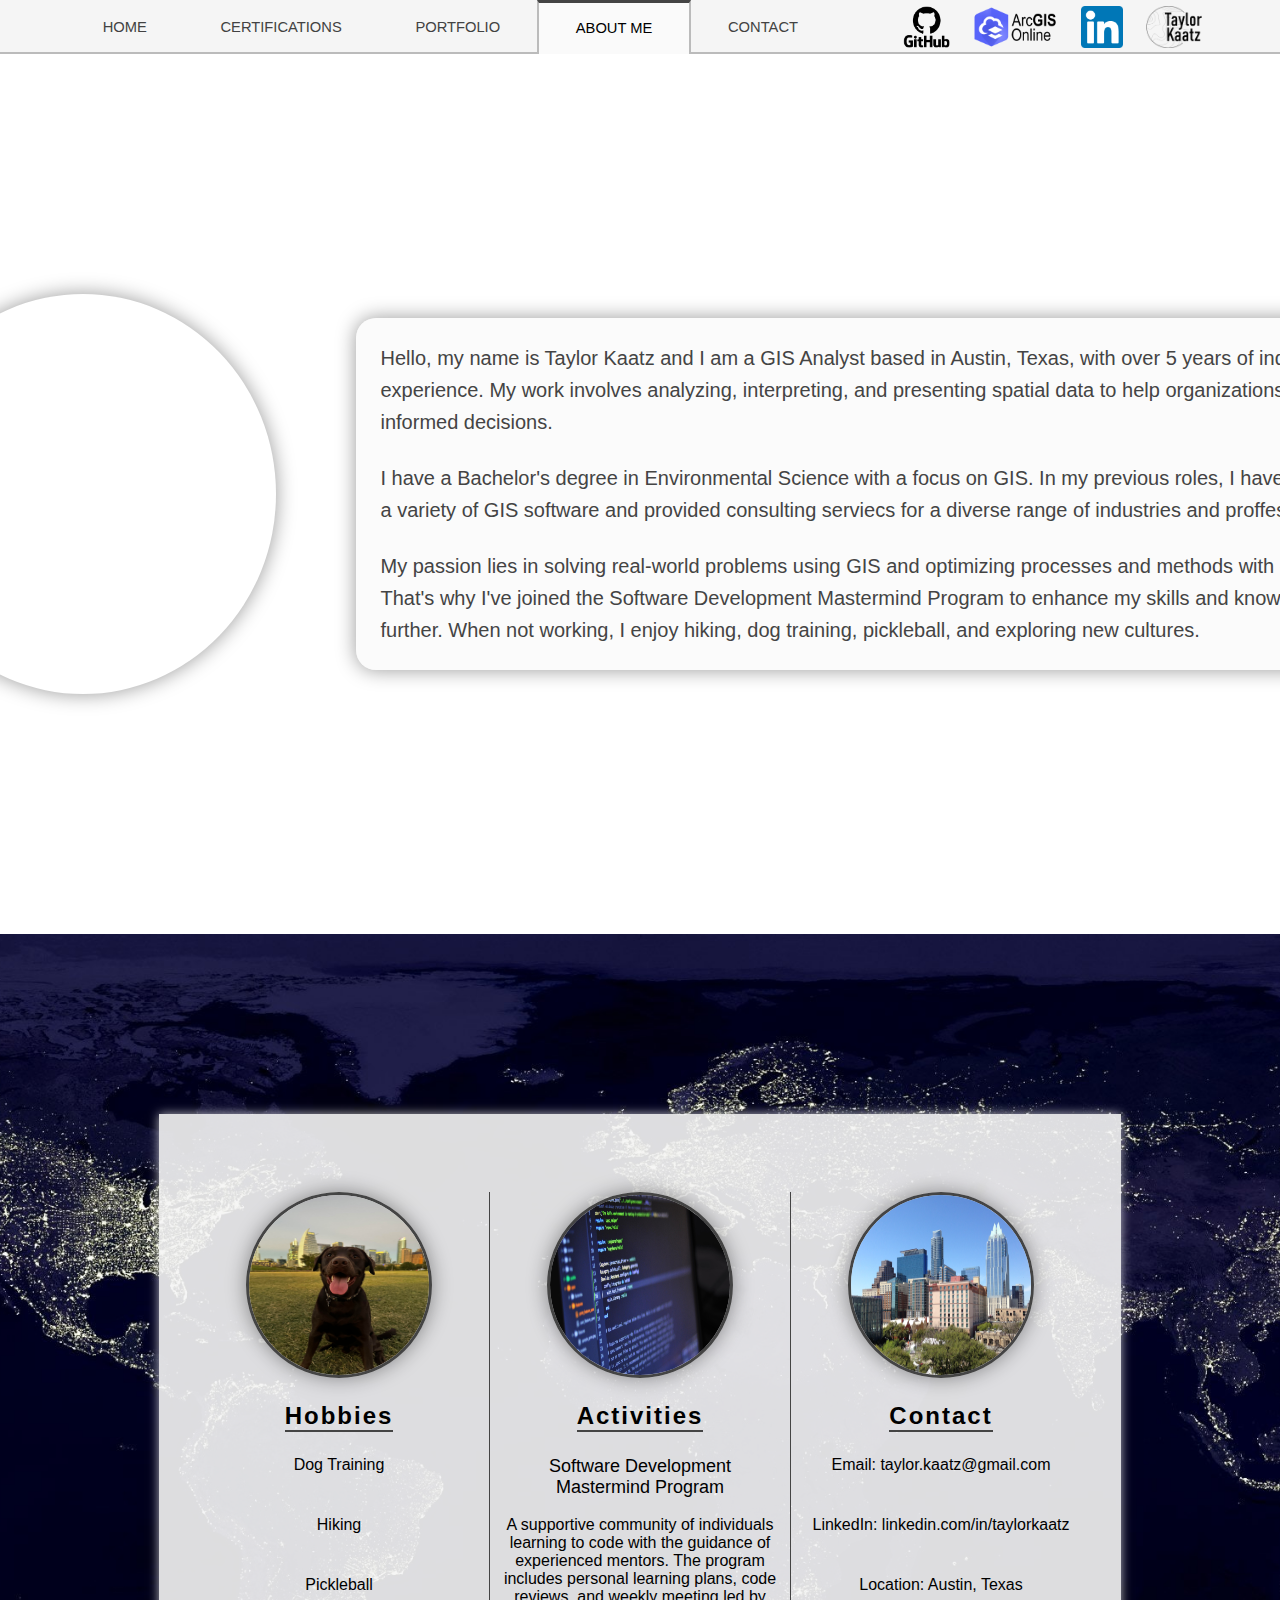
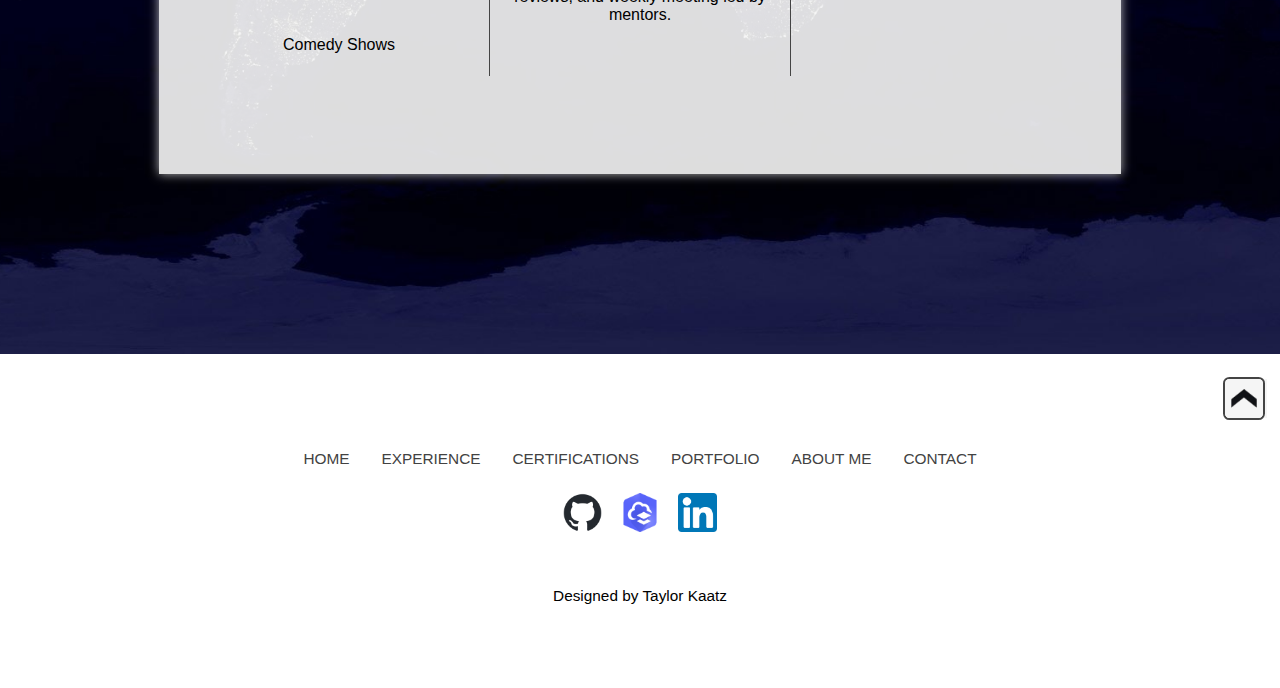
==== aboutme.html @ cbc4b2e5 "htmlCssInitialCommit" ====
<!DOCTYPE html>
<html lang="en">
  <head>
    <meta charset="UTF-8">
    <meta http-equiv="X-UA-Compatible" content="IE=edge">
    <meta name="viewport" content="width=device-width, initial-scale=1.0">

    <link rel="icon" href="images/logo/logo_taylorkaatz.png" type="image/png">
    <title>Taylor Kaatz - Home</title>
    <link rel="stylesheet" href="style.css">
    <link rel="stylesheet" href="sytleAboutMe.css">
  </head>


  <header class="nav justifyCenter lightSection">
    <nav class="navContainer">
      <div class="flexGrow1">
          <a class="inactiveTab navTab flexCenter" class="" href="home.html">Home</a>
          <a class="inactiveTab navTab flexCenter" href="certifications.html">Certifications</a>
          <a class="inactiveTab navTab flexCenter" href="portfolio.html">Portfolio</a> 
          <a class="activeTab navTab flexCenter" href="aboutme.html" id="aboutMe">About Me</a>
          <a class="inactiveTab navTab flexCenter" href="contact.html">Contact</a>
      </div>

      
      <div class="navLogoContainer">
        <a class="navLogo" href="https://github.com/tkaatz">
          <img src="images/logo/logo_gitHub_v2.png" alt="GitHub">
        </a>
        <a class="navLogo" href="https://kaatz.maps.arcgis.com">
          <img src="images/logo/logo_agol_v2.png" alt="AGOL">
        </a>
        <a class="navLogo" href="https://www.linkedin.com/in/taylorkaatz"> 
          <img src="images/logo/logo_linkedin.png" alt="Linkdein">
        </a>
        <a class="navLogo" href="home.html"> 
            <img src="images/logo/logo_taylorkaatz_v2.png" alt="TK">
        </a>
      </div>
    </nav>
  </header>


  <body>  
    <section style="background-image: url(images/banner/banner_topo_simple.jpg);">
      <main>
        <img id="profileImage" src="images/content/headshot2023_profile.jpg" alt="Profile Picture">
        <div class="aboutMeIntroContainer">
          <p class="aboutMeIntro">Hello, my name is Taylor Kaatz and I am a GIS Analyst based in Austin, Texas, with over 5 years of industry experience. My work involves analyzing, interpreting, and presenting spatial data to help organizations make informed decisions.</p>
          <p class="aboutMeIntro">I have a Bachelor's degree in Environmental Science with a focus on GIS. In my previous roles, I have utilized a variety of GIS software and provided consulting serviecs for a diverse range of industries and proffessionals.</p>
          <p class="aboutMeIntro">My passion lies in solving real-world problems using GIS and optimizing processes and methods with code. That's why I've joined the Software Development Mastermind Program to enhance my skills and knowledge further. When not working, I enjoy hiking, dog training, pickleball, and exploring new cultures.</p>
        </div>  
      </main>
    </section>

    <section class="sectionCentered" style="background-image: url(images/content/globalSpaceView.jpg);">
      <div id="aboutMeContentSection">
        <section class="aboutMeContainer">

          <div class="aboutMeContentContainer">
            <img class="aboutMeImage" src="images/content/moose.jpg" alt="Labrador Moose">
            <h1 class="aboutMeHeader">Hobbies</h1>
            <p class="aboutMeText">Dog Training</p>
            <p class="aboutMeText">Hiking</p>
            <p class="aboutMeText">Pickleball</p>
            <p class="aboutMeText">Comedy Shows</p>
          </div>

          <div class="verticalLine"></div>

          <div class="aboutMeContentContainer">
            <img class="aboutMeImage" src="images/content/computerScreenCode.jpg" alt="SDMP">
            <h1 class="aboutMeHeader">Activities</h1>
            <p class="aboutMeText aboutMeTextBold">Software Development<br>Mastermind Program</p>
            <p id="sdmpText">A supportive community of individuals learning to code with the guidance of experienced mentors. The program includes personal learning plans, code reviews, and weekly meeting led by mentors.</p>
          </div>

          <div class="verticalLine"></div>

          <div class="aboutMeContentContainer">
            <img class="aboutMeImage" src="images/content/atx.jpg" alt="Austin, Texas">
            <h1 class="aboutMeHeader">Contact</h1>
            <p class="aboutMeText">Email: taylor.kaatz@gmail.com</p>
            <p class="aboutMeText">LinkedIn: linkedin.com/in/taylorkaatz</p>
            <p class="aboutMeText">Location: Austin, Texas</p>
          </div>
        </section>
      </div>
    </section>
  </body>


  <footer class="footerLight">
    <div>
      <section class="footerReturnTopContainer">
        <a href="#siteTop" class="footerReturnTopAnchor"> 
          <img class="footerReturnTopImage" src="images/content/symbol_returnTopDark_transparent2.png" alt="Return to Top">
        </a>
        <p class="footerReturnTopText">Return to Top</p>
        <p class="footerReturnTopText"></p>
      </section>

      <ul>
        <li><a class="footerNav" href="home.html">Home</a></li>
        <li><a class="footerNav" href="experience.html">Experience</a></li>
        <li><a class="footerNav" href="certifications.html">Certifications</a></li>
        <li><a class="footerNav" href="portfolio.html">Portfolio</a></li>
        <li><a class="footerNav" href="aboutme.html">About Me</a></li>
        <li><a class="footerNav" href="contact.html">Contact</a></li>
      </ul>

      <ul>
        <li>
          <a href="https://github.com/tkaatz">
            <img class="navLogoImage footerLogoImage" src="images/logo/logo_gitHub_black.png" alt="GitHub">
          </a>
        </li>
        <li>
          <a href="https://kaatz.maps.arcgis.com">
            <img class="navLogoImage footerLogoImage" src="images/logo/logo_agol.png" alt="AGOL">
          </a>
        </li>
        <li>
          <a href="https://www.linkedin.com/in/taylorkaatz">
            <img class="navLogoImage footerLogoImage" src="images/logo/logo_linkedin.png" alt="Linkdein">
          </a>
        </li>
      </ul>
      <p>Designed by Taylor Kaatz</p>
    </div>
    
  </footer>

</html>
---- style.css ----
.nav * {
    display: flex;
    margin: 0;
  }

body {
  margin: 0;
  font-family: 'Lucida Sans', 'Lucida Sans Regular', 'Lucida Grande', 'Lucida Sans Unicode', Geneva, Verdana, sans-serif;
}

a {
  text-decoration: none;
  color: #424242;
}

.section {
  width: 100%;
}

/*Header*/

  .nav {
    box-shadow: inset 0 -.15vw 0 #bbb;
    height: 3.65vw;
  }

    .navContainer {
      width: 78vw;
    }

      .navTabContainer {
        padding: 0;
      }

        .navTab {
          position: relative;
          padding: 0 2.5vw;
          font-size: 1vw;
          text-transform: uppercase;
          white-space: nowrap;
        }

        .activeTab {
          color: black;
          border-left: .175vw solid #bbb;
          border-right: .175vw solid #bbb;
          border-top: .25vw solid #444444;
          background-color: rgb(250, 250, 250);
        }

          .activeTab:hover {
            background-color: #fff;
          }
        
          .activeTabText {
            height: 3.65vw;
            justify-content: center;
            align-items: center;
            top: -.05vw
          }


    .navLogoContainer {

    }
        
      .navLogo {
        position: relative;
        height: 3.65vw;
        padding: .4vw .8vw;
        box-sizing: border-box;
      }

    .inactiveTab:hover::before, .navLogo:hover::before {
      content: '';
      display: block;
      position: absolute;
      top: 0;
      left: 0;
      width: 0;
      height: .175vw;
      background-color: #bbb;
      animation: navTabAnimation 0.75s forwards;
    }

    .inactiveTab:hover, .navLogo:hover {
      box-sizing: border-box;
      background-color: #fff;
      box-shadow: inset 0 -.15vw 0 #bbb;
    }

      @keyframes navTabAnimation {
        from {
          width: 0;
        }
        to {
          width: 100%;
        }
      }








    h1 {
      margin: 0;
      letter-spacing: 2px;
    }

  .darkSection {
    color: whitesmoke;
    background-color:#424242;
  }

  .lightSection {
    color: #424242;
    background-color: whitesmoke;
  }      

  .rowSection {
    display: flex;
  }

  .columnSection {
    display: flex;
    flex-direction: column
  }

  .justifyCenter {
    display: flex;
    justify-content: center;
  }

  .flexCenter {
    display: flex;
    justify-content: center;
    align-items: center;
  }

  .flexGrow1 {
    flex-grow: 1;
  }

  .flip1 {
    order: 1
  }

  .flip2 {
    order: 2
  }

  .bannerBkgd {
    background-size: cover;
    background-position: center center;
    background-repeat: no-repeat;
  }

  .headingBanner {
    padding: 48px 0;
    text-align: center;
    color: whitesmoke;
    font-size: 48px;
    font-family: font-family: system-ui, -apple-system, BlinkMacSystemFont, 'Segoe UI', Roboto, Oxygen, Ubuntu, Cantarell, 'Open Sans', 'Helvetica Neue', sans-serif;;
  }

/*Welcome*/
.welcome {
  align-items: end;
  height: 40vw;
  width: 80%;
}

  .welcomeTextContainer {
    flex-grow: 1;
    color: whitesmoke;
    height: 100%;
  }

    .welcomeText {
      width: 40vw;
      margin: 0;
    }

    .welcomeName {
      font-size: 6vw;
      padding: 0;
      letter-spacing: 0;
    }

    .welcomeJob {
      font-size: 2.5vw;
      font-weight: 100;
      color: rgb(165, 179, 165);
    }

    .welcomeDesc {
      padding: 4vw 0 0 0;
      font-size: 2vw;
      font-weight: 300;
      font-family: system-ui, -apple-system, BlinkMacSystemFont, 'Segoe UI', Roboto, Oxygen, Ubuntu, Cantarell, 'Open Sans', 'Helvetica Neue', sans-serif;
    }

  #headshot {
    height: 90%;
  }

/*Home Highlights*/
  .highlightText {
    max-width: 750px;
    margin: 40px;
    font-size: 36px;
    font-family: system-ui, -apple-system, BlinkMacSystemFont, 'Segoe UI', Roboto, Oxygen, Ubuntu, Cantarell, 'Open Sans', 'Helvetica Neue', sans-serif;
  }

  .highlightImage {
    height: 420px;
    width: auto;
  }



@media (max-width: 1600px) {
  .nav {
    height: 4.2vw;
  }

    .navContainer {
      width: 89.7vw;
    }
 
      .navTab {
      padding: 0 2.875vw;
      font-size: 1.15vw;
      }

      .navLogo {
        height: 4.2vw;
        padding: .46vw .92vw;
      }
  
  
  .headingBanner {
    font-size: 3vw;
    padding: 3vw;
  }
  
    .highlightText {
      max-height: 26vw;    
      font-size: 2.4vw;
      margin: 2vw;    
    }

    .highlightImage {
      height: 26vw;
    }
}

@media (max-width: 1200px) {
  .nav {
    height: 4.5vw;
  }

    .navContainer {
      width: 90vw;
    }
 
      .navTab {
      padding: 0 3vw;
      font-size: 1.25vw;
      }

      .navLogo {
        height: 4.5vw;
        padding: .5vw 1vw;
      }
}

@media (max-width: 800px) {
  .nav {
    height: 5vw;
  }

    .navContainer {
      width: 95vw;
    }
 
      .navTab {
      padding: 0 1vw;
      font-size: 2.2vw;
      }

      .navLogo {
        height: 5vw;
        padding: .5vw .5vw;
      }



  .welcome {
    height: 80vw;
    width: 100%;
  }
  
    .welcomeTextContainer {
      padding-left: 1vw;
    }

      .welcomeName {
        font-size: 6.1vw;
      }

      .welcomeJob {
        font-size: 4.1vw;
      }
  
      .welcomeDesc {
        padding: 4vw 0 0 0;
        font-size: 3.5vw;
      }


  .flip1 {
    order: 2;
  }

  .flip2 {
    order: 1;
  }

  .headingBanner {
    font-size: 6vw;
    padding: 6vw;
  }

  .highlight {
    flex-direction: column;
    padding: 8vw 2vw;
    gap: 8vw;
  }

  .highlightText {
    max-height: none;
    font-size: 5vw;
    padding: 5vw 0;
    margin: 0;
    text-align: center;
  }

  .highlightImage {
    width: 100%;
    height: auto;
    box-shadow: 0px 0px 20px rgba(0, 0, 0, 0.4);
  }
}

.portfolio {
  display: flex;
  align-items: center;
  justify-content: center;
  flex-direction: column;
  background-color: #424242;
  padding: 0vw 0;
}

.portfolio a {
  display: flex;
  flex-direction: column;
  justify-content: center;
  align-items: center;
  height: 15vw;
  box-shadow: 0px 0px 20px rgba(0, 0, 0, 0.4);
  transition: all 0.75s ease;
}

.portfolio a img {
  height: 100%;
  background-color: whitesmoke;
}

.portfolio a:hover {
  height: 20vw;
  box-shadow: 0px 0px 40px rgba(255, 255, 255, 0.4);
}

.portfolioContainer {
  display: flex;
  justify-content: center;
  align-items: center;
  flex-direction: column;
  height: 30vw;
  width: 90vw;
}


/*Footer*/

  footer {
    position: relative;
    width: 100%;
    display: inline-flex;
    justify-content: center;
  }

  footer div {
    display: flex;
    flex-direction:column;
    margin: 6.5vw 0vw 6.5vw 0vw;
    gap:.5vw
  }

  footer div ul {
    display: flex;
    flex-direction: row;
    justify-content: center;
    align-items: center;
    padding: 0;
    gap: 1.5vw;
    margin: .5vw 0 .5vw 0;
  }

  footer div ul li {
    display: flex;
    flex-direction: row;

  }

  footer p {
    justify-content: center;
    font-size: 1.2vw;
    margin: 3vw auto 0vw auto;
  }

  .footerLogoImage {
    width: 3vw;
    height: 3vw;
  }

  .footerNav {
    text-decoration: none;
    color: #424242;
    padding: .5vw;
    font-size: 1.2vw;
    text-transform: uppercase;
  }

  .footerReturnTopAnchor {
    position: absolute;
    right: .175vw;
    height: 3vw;
    width: 3vw;
    z-index: 2;
    border: .175vw solid #444444;
    border-radius: .5vw;
    overflow: hidden;
    transition: all 0.5s ease;
  }

  .footerReturnTopImage {
    position: inherit;
    height: 100%;
    width: 100%;
    background-color: whitesmoke;
    z-index: 1;
  }

  .footerReturnTopContainer {
    display: flex;
    justify-content: center;
    align-items: center;
    position: absolute;
    top: 1vw;
    right: 1vw;
    width: 14.5vw;
    height: 5vw;
    margin: 0;
    overflow: hidden;
  }

  .footerReturnTopText {
    display: flex;
    position: absolute;
    margin: 0;
    left: 90%;
    font-size: 1.5vw;
    align-items: center;
    height: 3vw;
    white-space: nowrap;
    transition: all 0.5s ease;
    background-color: whitesmoke;
    min-width: 3vw;
    min-height: 3vw;
  }


  .footerReturnTopAnchor:hover {
    height: 3.25vw;
    width: 3.25vw;
    box-shadow: 0 0vw 0.3vw 0.225vw rgb(0 0 0 / 0.2);
  }

  .footerReturnTopAnchor:hover + .footerReturnTopText {
      left: 0vw;
  }

  .footerNav:hover {
    box-shadow: 0 0vw 0.3vw 0.225vw rgb(0 0 0 / 0.2);
  }

  .footerLogoImage:hover {
    box-shadow: 0 0vw 0.3vw 0.225vw rgb(0 0 0 / 0.2);
  }

  .underConstructionContainer {
    display: flex;
    flex-direction: column;
    justify-content: center;
    align-items: center;
  }

  .underConstruction{
    width: 1500px;
  }
---- sytleAboutMe.css ----
#profileImage {
  border-radius: 50%;
  width: 400px;
  height: 400px;
  position: relative;
  float: left;
  box-shadow: 0px 0px 20px rgba(0, 0, 0, 0.4);
  margin: 240px 80px 240px 0px;
}

section {
  background-image: cover;
  background-size: cover;
  background-position: center center;
  background-repeat: no-repeat;
  display: flex;
  flex-direction: row;
  align-items: center;
  justify-content: center;
}

.aboutMeIntroContainer {
  display: flex;
  flex-direction: column;
  align-items: center;
  justify-content: space-evenly;
  gap: 24px;
  border-radius: 20px;
  background-color: rgba(245, 245, 245, 0.4);
  box-shadow: 0px 0px 20px rgba(0, 0, 0, 0.4);
  padding: 24px;
  width: 1020px;
  
}

.aboutMeIntro {
  font-size: 20px;
  font-weight: 150;
  color: #444444;
  line-height: 32px;
  margin: 0;
}

#aboutMeContentSection {
  display: flex;
  flex-direction: row;
  justify-content: center;
  align-items: center;
  background-color: rgba(245, 245, 245, 0.9);
  margin: 180px;
  height: 600px;
  width: fit-content;
  padding: 30px;
  box-shadow: 0px 0px 10px #ffffffb5;
}

.sectionCentered {
  display: flex;
  justify-content: center;
  align-items: center;
}

.aboutMeContainer {
  align-items: flex-start;
  justify-content: center;
  flex-direction: row;
}

.aboutMeContentContainer {
  display: flex;
  flex-direction: column;
  justify-content: center;
  align-items: center;
  text-align: center;
  width: 300px;


}

.aboutMeHeader {
  font-size: 24px;
  border-bottom: 2px solid #444444;
  margin: 24px 0px
}

.verticalLine {
  border-right: 1px solid #444444;
  height: 484px;
  width: 0;
}

.aboutMeImage {
  border-radius: 50%;
  height: 180px;
  width: 180px;
  border: 3px solid #444444;
  box-shadow: 0px 0px 20px rgba(0, 0, 0, 0.4);
  margin: 0;
}

.aboutMeText {
  display: flex;
  justify-content: center;
  align-items: flex-start;
  margin: 0;
  height: 60px;
}

.aboutMeTextBold{
  font-size: 18px;
}

#sdmpText {
  margin: 0;
  align-items: flex-start;
}

body {
  font-family: Arial, sans-serif;
  margin: 0;
  padding: 0;
}
main {
  display: flex;
  justify-content: space-evenly;
  align-items: center;
  flex-direction: row;
  width: 1500px;

}

@media (max-width: 1470px) {

}
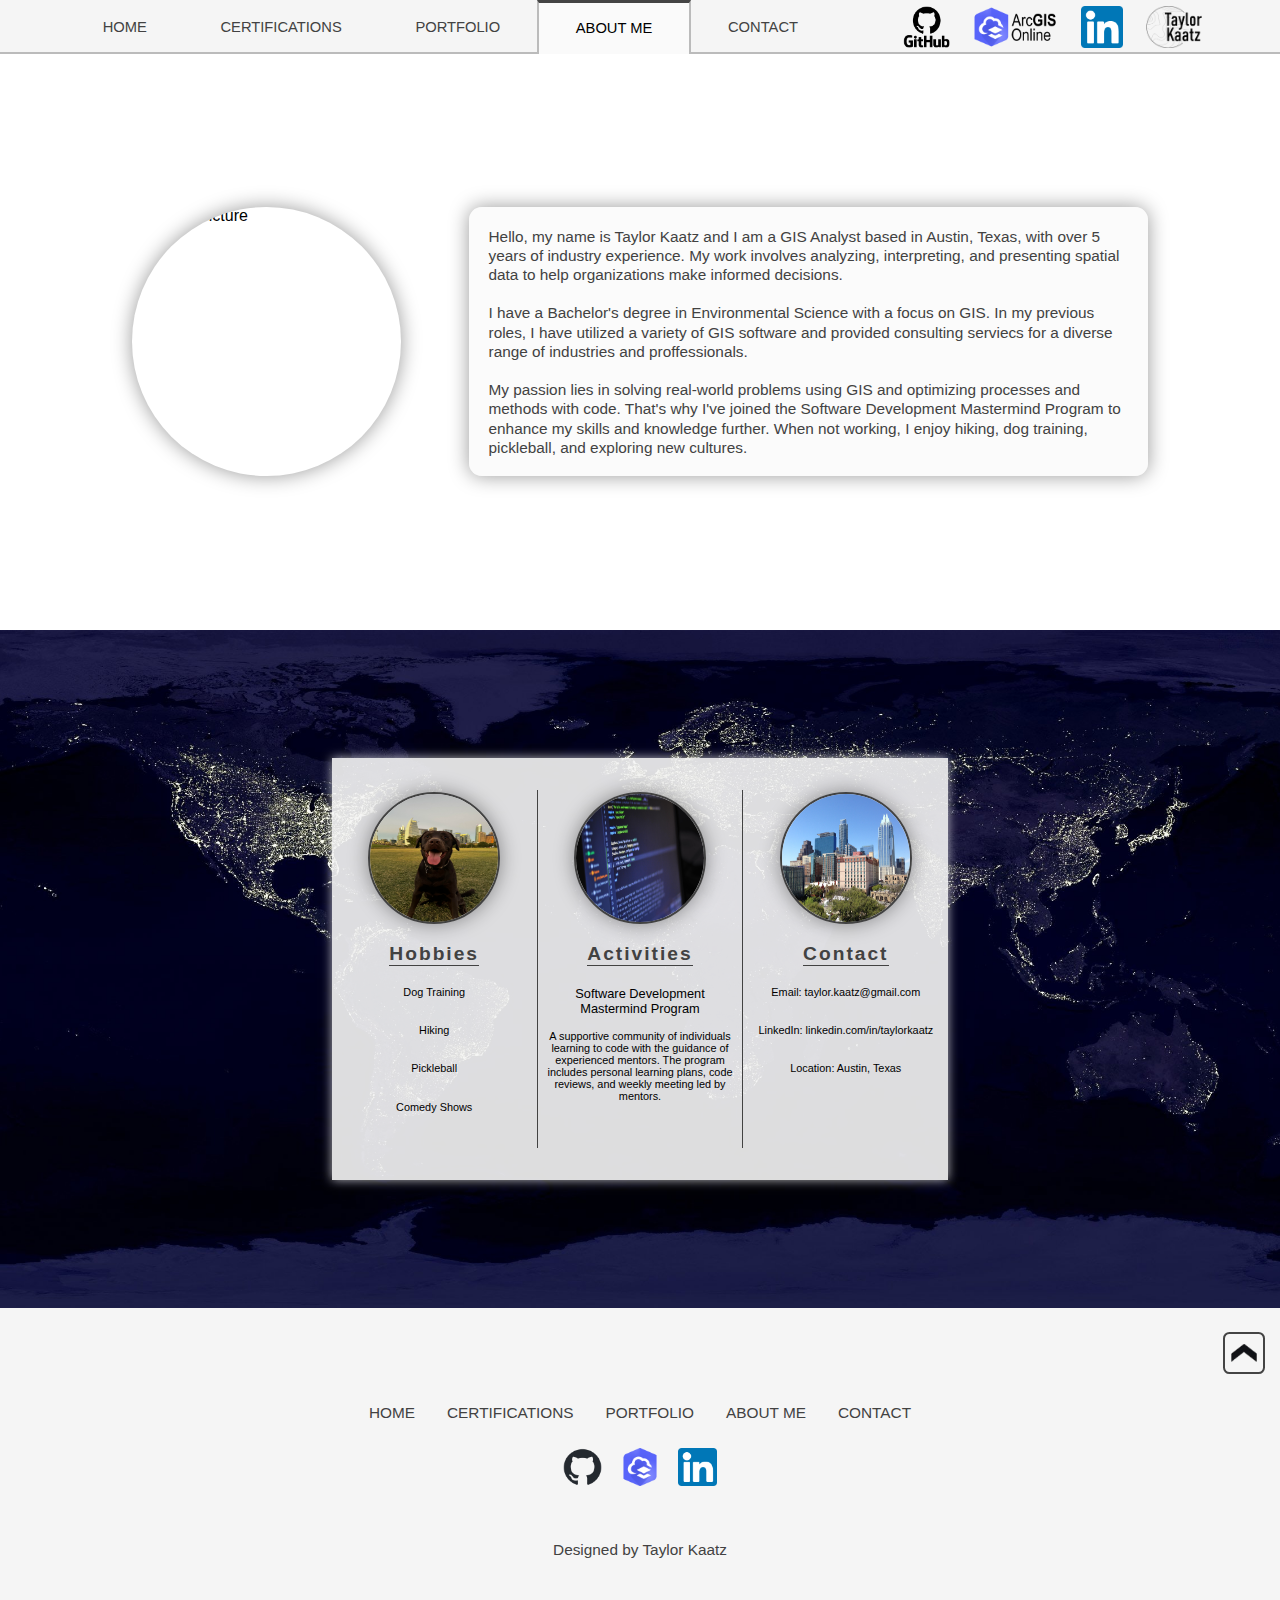
==== commit bc2aa43f: "minorFixesCommit" ====
--- a/aboutme.html
+++ b/aboutme.html
@@ -12,10 +12,10 @@
   </head>
 
 
-  <header class="nav justifyCenter lightSection">
+  <header class="nav justifyCenter lightSection" id="siteTop">
     <nav class="navContainer">
       <div class="flexGrow1">
-          <a class="inactiveTab navTab flexCenter" class="" href="home.html">Home</a>
+          <a class="inactiveTab navTab flexCenter" class="" href="index.html">Home</a>
           <a class="inactiveTab navTab flexCenter" href="certifications.html">Certifications</a>
           <a class="inactiveTab navTab flexCenter" href="portfolio.html">Portfolio</a> 
           <a class="activeTab navTab flexCenter" href="aboutme.html" id="aboutMe">About Me</a>
@@ -33,7 +33,7 @@
         <a class="navLogo" href="https://www.linkedin.com/in/taylorkaatz"> 
           <img src="images/logo/logo_linkedin.png" alt="Linkdein">
         </a>
-        <a class="navLogo" href="home.html"> 
+        <a class="navLogo" href="index.html"> 
             <img src="images/logo/logo_taylorkaatz_v2.png" alt="TK">
         </a>
       </div>
@@ -90,7 +90,7 @@
   </body>
 
 
-  <footer class="footerLight">
+  <footer class="lightSection">
     <div>
       <section class="footerReturnTopContainer">
         <a href="#siteTop" class="footerReturnTopAnchor"> 
@@ -101,8 +101,7 @@
       </section>
 
       <ul>
-        <li><a class="footerNav" href="home.html">Home</a></li>
-        <li><a class="footerNav" href="experience.html">Experience</a></li>
+        <li><a class="footerNav" href="index.html">Home</a></li>
         <li><a class="footerNav" href="certifications.html">Certifications</a></li>
         <li><a class="footerNav" href="portfolio.html">Portfolio</a></li>
         <li><a class="footerNav" href="aboutme.html">About Me</a></li>
--- a/style.css
+++ b/style.css
@@ -456,6 +456,7 @@
     border: .175vw solid #444444;
     border-radius: .5vw;
     overflow: hidden;
+    background-color: whitesmoke;
     transition: all 0.5s ease;
   }
 
@@ -463,7 +464,6 @@
     position: inherit;
     height: 100%;
     width: 100%;
-    background-color: whitesmoke;
     z-index: 1;
   }
 
@@ -499,6 +499,7 @@
   .footerReturnTopAnchor:hover {
     height: 3.25vw;
     width: 3.25vw;
+    background-color: #fff;
     box-shadow: 0 0vw 0.3vw 0.225vw rgb(0 0 0 / 0.2);
   }
 
--- a/sytleAboutMe.css
+++ b/sytleAboutMe.css
@@ -1,11 +1,11 @@
 #profileImage {
   border-radius: 50%;
-  width: 400px;
-  height: 400px;
+  width: 21vw;
+  height: 21vw;
   position: relative;
   float: left;
   box-shadow: 0px 0px 20px rgba(0, 0, 0, 0.4);
-  margin: 240px 80px 240px 0px;
+  margin: 12vw 5vw 12vw 0;
 }
 
 section {
@@ -24,20 +24,19 @@
   flex-direction: column;
   align-items: center;
   justify-content: space-evenly;
-  gap: 24px;
-  border-radius: 20px;
+  gap: 1.5vw;
+  border-radius: 1vw;
   background-color: rgba(245, 245, 245, 0.4);
   box-shadow: 0px 0px 20px rgba(0, 0, 0, 0.4);
-  padding: 24px;
-  width: 1020px;
-  
+  padding: 1.5vw;
+  width: 50vw;
 }
 
 .aboutMeIntro {
-  font-size: 20px;
+  font-size: 1.2vw;
   font-weight: 150;
-  color: #444444;
-  line-height: 32px;
+  color: #424242;
+  line-height: 1.5vw;
   margin: 0;
 }
 
@@ -47,10 +46,10 @@
   justify-content: center;
   align-items: center;
   background-color: rgba(245, 245, 245, 0.9);
-  margin: 180px;
-  height: 600px;
+  margin: 10vw;
+  height: 30vw;
   width: fit-content;
-  padding: 30px;
+  padding: 1.5vw 0 1.5vw 0;
   box-shadow: 0px 0px 10px #ffffffb5;
 }
 
@@ -72,30 +71,29 @@
   justify-content: center;
   align-items: center;
   text-align: center;
-  width: 300px;
-
-
+  width: 16vw;
 }
 
 .aboutMeHeader {
-  font-size: 24px;
-  border-bottom: 2px solid #444444;
-  margin: 24px 0px
+  font-size: 1.5vw;
+  border-bottom: .15vw solid #424242;
+  margin: 1.5vw 0;
+  color: #424242;
 }
 
 .verticalLine {
-  border-right: 1px solid #444444;
-  height: 484px;
+  border-right: .1vw solid #424242;
+  height: 28vw;
   width: 0;
 }
 
 .aboutMeImage {
   border-radius: 50%;
-  height: 180px;
-  width: 180px;
-  border: 3px solid #444444;
+  height: 10vw;
+  width: 10vw;
+  border: 0.2vw solid #424242;
   box-shadow: 0px 0px 20px rgba(0, 0, 0, 0.4);
-  margin: 0;
+  margin: .2vw 0 0 0;
 }
 
 .aboutMeText {
@@ -103,16 +101,19 @@
   justify-content: center;
   align-items: flex-start;
   margin: 0;
-  height: 60px;
+  height: 3vw;
+  font-size: .85vw;
 }
 
 .aboutMeTextBold{
-  font-size: 18px;
+  margin: 0 0 0.5vw 0;
+  font-size: 1vw;
 }
 
 #sdmpText {
   margin: 0;
   align-items: flex-start;
+  font-size: .85vw;
 }
 
 body {
@@ -125,10 +126,159 @@
   justify-content: space-evenly;
   align-items: center;
   flex-direction: row;
-  width: 1500px;
-
-}
-
-@media (max-width: 1470px) {
-
-}+  width: 80vw;
+
+}
+
+@media (max-width: 1200px) {
+  #profileImage {
+    border-radius: 50%;
+    width: 24vw;
+    height: 24vw;
+    margin: 12vw 1vw 12vw 0;
+  }
+
+  .aboutMeIntroContainer {
+    gap: 1.5vw;
+    border-radius: 1vw;
+    padding: 1.5vw;
+    width: 60vw;
+}
+
+.aboutMeIntro {
+  font-size: 1.6vw;
+  font-weight: 150;
+  color: #424242;
+  line-height: 2vw;
+  margin: 0;
+}
+
+  main {
+    width: 100vw;
+  }
+
+  #aboutMeContentSection {
+    height: 54vw;
+  }
+
+  .aboutMeContentContainer {
+  width: 29vw;
+  }
+.aboutMeImage {
+  height: 15vw;
+  width: 15vw;
+  border: 0.3vw solid #424242;
+}
+
+.aboutMeHeader {
+  font-size: 2.5vw;
+  border-bottom: 0.2vw solid #424242;
+  margin: 2vw 0;
+}
+
+.aboutMeText {
+  height: 4vw;
+  font-size: 1.5vw;
+}
+
+.aboutMeTextBold {
+  margin: 0 0 1.5vw 0;
+  font-size: 1.8vw;
+}
+
+#sdmpText {
+  font-size: 1.5vw;
+  width: 28vw;
+}
+
+.verticalLine {
+  height: 40vw;
+}
+
+}
+
+
+
+
+
+
+
+
+
+
+
+
+
+
+
+@media (max-width: 800px) {
+  #profileImage {
+    border-radius: 50%;
+    width: 40vw;
+    height: 40vw;
+    position: relative;
+    float: left;
+    margin: 12vw 0 6vw 0;
+  }
+
+  .aboutMeIntroContainer {
+    gap: 4.5vw;
+    padding: 2.5vw;
+    width: 80vw;
+    margin-bottom: 12vw;
+}
+
+.aboutMeIntro {
+  font-size: 3vw;
+  font-weight: 150;
+  color: #424242;
+  line-height: 3.5vw;
+  margin: 0;
+}
+
+main {
+  justify-content: center;
+  flex-direction: column;
+  width: none;
+
+}
+
+  #aboutMeContentSection {
+    height: 60vw;
+    padding: 3vw 0 0 0;
+  }
+
+
+  .aboutMeContentContainer {
+    width: 32vw;
+}
+
+  .aboutMeImage {
+    height: 18vw;
+    width: 18vw;
+  }
+  
+  .aboutMeHeader {
+    font-size: 4vw;
+    border-bottom: 0.3vw solid #424242;
+    margin: 4vw 0;
+  }
+  
+  .aboutMeText {
+    height: 6vw;
+    font-size: 1.8vw;
+  }
+  
+  .aboutMeTextBold {
+    margin: 0 0 1.5vw 0;
+    font-size: 2vw;
+  }
+  
+  #sdmpText {
+    font-size: 1.8vw;
+    width: 30vw;
+  }
+  
+  .verticalLine {
+    height: 54vw;
+  }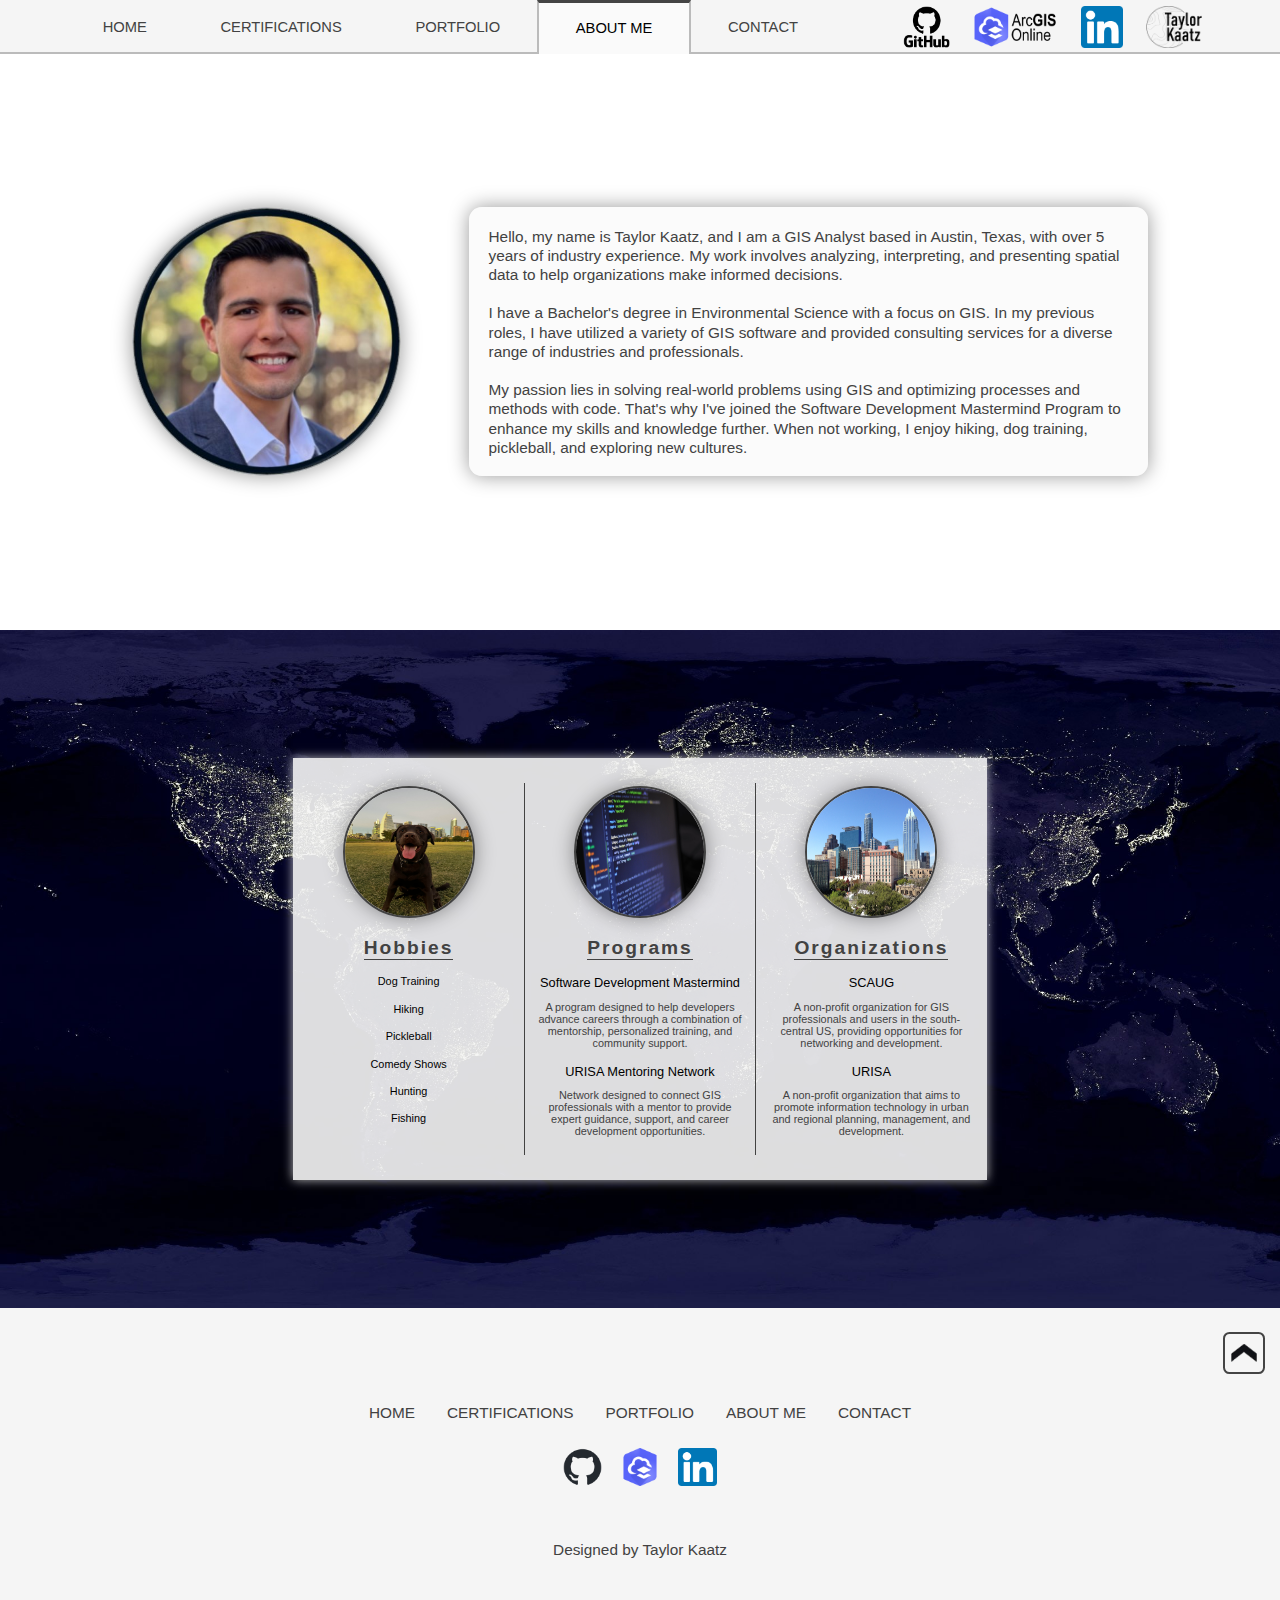
==== commit bc65d91c: "aboutMeUpdateCommit" ====
--- a/aboutme.html
+++ b/aboutme.html
@@ -44,10 +44,10 @@
   <body>  
     <section style="background-image: url(images/banner/banner_topo_simple.jpg);">
       <main>
-        <img id="profileImage" src="images/content/headshot2023_profile.jpg" alt="Profile Picture">
+        <img id="profileImage" src="images/content/headshot2023_Profile.jpg" alt="Profile Picture">
         <div class="aboutMeIntroContainer">
-          <p class="aboutMeIntro">Hello, my name is Taylor Kaatz and I am a GIS Analyst based in Austin, Texas, with over 5 years of industry experience. My work involves analyzing, interpreting, and presenting spatial data to help organizations make informed decisions.</p>
-          <p class="aboutMeIntro">I have a Bachelor's degree in Environmental Science with a focus on GIS. In my previous roles, I have utilized a variety of GIS software and provided consulting serviecs for a diverse range of industries and proffessionals.</p>
+          <p class="aboutMeIntro">Hello, my name is Taylor Kaatz, and I am a GIS Analyst based in Austin, Texas, with over 5 years of industry experience. My work involves analyzing, interpreting, and presenting spatial data to help organizations make informed decisions.</p>
+          <p class="aboutMeIntro">I have a Bachelor's degree in Environmental Science with a focus on GIS. In my previous roles, I have utilized a variety of GIS software and provided consulting services for a diverse range of industries and professionals.</p>
           <p class="aboutMeIntro">My passion lies in solving real-world problems using GIS and optimizing processes and methods with code. That's why I've joined the Software Development Mastermind Program to enhance my skills and knowledge further. When not working, I enjoy hiking, dog training, pickleball, and exploring new cultures.</p>
         </div>  
       </main>
@@ -64,25 +64,31 @@
             <p class="aboutMeText">Hiking</p>
             <p class="aboutMeText">Pickleball</p>
             <p class="aboutMeText">Comedy Shows</p>
+            <p class="aboutMeText">Hunting</p>
+            <p class="aboutMeText">Fishing</p>
           </div>
 
           <div class="verticalLine"></div>
 
           <div class="aboutMeContentContainer">
             <img class="aboutMeImage" src="images/content/computerScreenCode.jpg" alt="SDMP">
-            <h1 class="aboutMeHeader">Activities</h1>
-            <p class="aboutMeText aboutMeTextBold">Software Development<br>Mastermind Program</p>
-            <p id="sdmpText">A supportive community of individuals learning to code with the guidance of experienced mentors. The program includes personal learning plans, code reviews, and weekly meeting led by mentors.</p>
+            <h1 class="aboutMeHeader">Programs</h1>
+            <a href="https://andysterkowitz.com/"><p class="aboutMeText aboutMeTextBold">Software Development Mastermind</p></a>
+            <p id="sdmpText">A program designed to help developers advance careers through a combination of mentorship, personalized training, and community support.</p>
+            <a href="https://mentoring-network-urisa.hub.arcgis.com/"><p class="aboutMeText aboutMeTextBold">URISA Mentoring Network</p></a>
+            <p id="sdmpText">Network designed to connect GIS professionals with a mentor to provide expert guidance, support, and career development opportunities.</p>
           </div>
 
           <div class="verticalLine"></div>
 
           <div class="aboutMeContentContainer">
             <img class="aboutMeImage" src="images/content/atx.jpg" alt="Austin, Texas">
-            <h1 class="aboutMeHeader">Contact</h1>
-            <p class="aboutMeText">Email: taylor.kaatz@gmail.com</p>
-            <p class="aboutMeText">LinkedIn: linkedin.com/in/taylorkaatz</p>
-            <p class="aboutMeText">Location: Austin, Texas</p>
+            <h1 class="aboutMeHeader">Organizations</h1>
+            <a href="https://www.scaug.org/"><p class="aboutMeText aboutMeTextBold">SCAUG</p></a>
+            <p id="sdmpText">A non-profit organization for GIS professionals and users in the south-central US, providing opportunities for networking and development.</p>            
+            <a href="https://urisa-portal.org/"><p class="aboutMeText aboutMeTextBold">URISA</p></a>
+            <p id="sdmpText">A non-profit organization that aims to promote information technology in urban and regional planning, management, and development.</p>
+
           </div>
         </section>
       </div>
--- a/sytleAboutMe.css
+++ b/sytleAboutMe.css
@@ -71,19 +71,19 @@
   justify-content: center;
   align-items: center;
   text-align: center;
-  width: 16vw;
+  width: 18vw;
 }
 
 .aboutMeHeader {
   font-size: 1.5vw;
   border-bottom: .15vw solid #424242;
-  margin: 1.5vw 0;
+  padding: 1.5vw 0 0 0;
   color: #424242;
 }
 
 .verticalLine {
   border-right: .1vw solid #424242;
-  height: 28vw;
+  height: 29vw;
   width: 0;
 }
 
@@ -101,19 +101,27 @@
   justify-content: center;
   align-items: flex-start;
   margin: 0;
-  height: 3vw;
+  padding: 1.2vw 0 0 0;
   font-size: .85vw;
+  color: black;
 }
 
 .aboutMeTextBold{
-  margin: 0 0 0.5vw 0;
+  padding: 1.2vw 0 .8vw 0;
   font-size: 1vw;
+  color: black;
+}
+
+.aboutMeTextBold:hover {
+  text-decoration: underline;
 }
 
 #sdmpText {
   margin: 0;
   align-items: flex-start;
   font-size: .85vw;
+  color: #424242;
+  max-width: 16vw;
 }
 
 body {
@@ -162,7 +170,7 @@
   }
 
   .aboutMeContentContainer {
-  width: 29vw;
+  width: 31vw;
   }
 .aboutMeImage {
   height: 15vw;
@@ -173,26 +181,27 @@
 .aboutMeHeader {
   font-size: 2.5vw;
   border-bottom: 0.2vw solid #424242;
-  margin: 2vw 0;
+  padding: 2vw 0 0 0;
 }
 
 .aboutMeText {
-  height: 4vw;
+  padding: 2vw 0 0 0;
   font-size: 1.5vw;
 }
 
 .aboutMeTextBold {
-  margin: 0 0 1.5vw 0;
   font-size: 1.8vw;
+  padding: 2vw 0 1.5vw 0;
+
 }
 
 #sdmpText {
   font-size: 1.5vw;
-  width: 28vw;
+  max-width: 28vw;  
 }
 
 .verticalLine {
-  height: 40vw;
+  height: 48vw;
 }
 
 }
@@ -259,26 +268,26 @@
   }
   
   .aboutMeHeader {
-    font-size: 4vw;
+    font-size: 3.6vw;
     border-bottom: 0.3vw solid #424242;
-    margin: 4vw 0;
+    padding: 3vw 0 0 0;
   }
   
   .aboutMeText {
-    height: 6vw;
+    font-size: 1.6vw;
+    padding: 2vw 0 0 0;
+  }
+  
+  .aboutMeTextBold {
+    padding: 2vw 0 1.5vw 0;
     font-size: 1.8vw;
   }
   
-  .aboutMeTextBold {
-    margin: 0 0 1.5vw 0;
-    font-size: 2vw;
-  }
-  
   #sdmpText {
-    font-size: 1.8vw;
-    width: 30vw;
+    font-size: 1.5vw;
+    max-width: 30vw;
   }
   
   .verticalLine {
-    height: 54vw;
+    height: 53vw;
   }